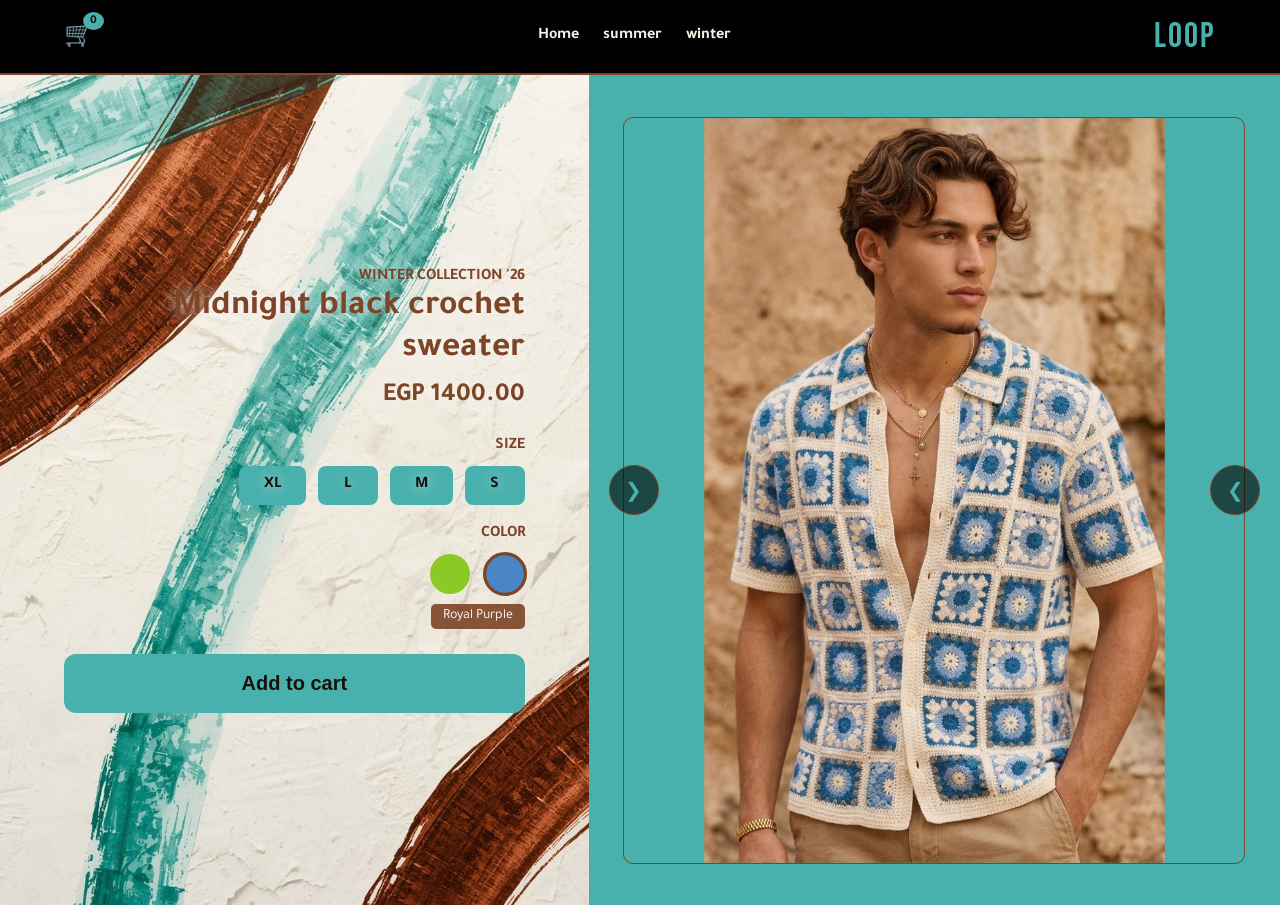
==== summer1.html @ 115cb24f "Add files via upload" ====
<!DOCTYPE html>
<html lang="ar" dir="rtl">

<head>
    <meta charset="UTF-8">
    <title>Midnight black crochet sweater Details - LOOP STORE</title>
    <link rel="preconnect" href="https://fonts.googleapis.com">
    <link rel="preconnect" href="https://fonts.gstatic.com" crossorigin>
    <link href="https://fonts.googleapis.com/css2?family=Bebas+Neue&family=Tajawal:wght@400;700&display=swap"
        rel="stylesheet">
    <meta name="viewport" content="width=device-width, initial-scale=1.0">
    <style>
        :root {
            --bg-dark-brown: #1a0f0a;
            --accent-teal: #48B0AD;
            --accent-brown: #7D4427;
            --text-cream: #f4f1e8;
        }

        * {
            box-sizing: border-box;
            margin: 0;
            padding: 0;
        }

        body {
            font-family: 'Tajawal', sans-serif;
            background-color: var(--bg-dark-brown);
            color: var(--text-cream);
            overflow-x: hidden;
        }

        .brand-header {
            background-color: rgba(0, 0, 0, 0.9);
            padding: 15px 5%;
            display: flex;
            justify-content: space-between;
            align-items: center;
            position: sticky;
            top: 0;
            z-index: 1000;
            border-bottom: 2px solid var(--accent-brown);
        }

        .logo {
            font-family: 'Bebas Neue', sans-serif;
            font-size: 35px;
            color: var(--accent-teal);
            letter-spacing: 2px;
            text-decoration: none;
        }

        .brand-nav a {
            text-decoration: none;
            color: var(--text-cream);
            margin-left: 20px;
            font-weight: bold;
        }

        .cart-wrapper {
            position: relative;
        }

        .cart-icon {
            text-decoration: none;
            color: var(--text-cream);
            font-size: 24px;
        }

        #cart-count {
            background: var(--accent-teal);
            color: var(--bg-dark-brown);
            font-size: 12px;
            padding: 2px 7px;
            border-radius: 50%;
            position: absolute;
            top: -8px;
            right: -10px;
            font-weight: bold;
        }

        .product-page {
            display: flex;
            height: calc(100vh - 70px);
            flex-wrap: wrap;
        }

        .product-gallery {
            flex: 1.2;
            min-width: 50%;
            background-color: #48B0AD;
            position: relative;
            display: flex;
            align-items: center;
            justify-content: center;
            overflow: hidden;
            height: 100%;
        }

        #mainImage {
            width: 90%;
            height: 90%;
            object-fit: contain;
            border-radius: 10px;
            border: 1px solid var(--accent-brown);
            transition: opacity 0.3s ease-in-out;
        }

        .arrow {
            background: rgba(0, 0, 0, 0.6);
            color: var(--accent-teal);
            border: 1px solid var(--accent-brown);
            width: 50px;
            height: 50px;
            border-radius: 50%;
            cursor: pointer;
            position: absolute;
            top: 50%;
            transform: translateY(-50%);
            z-index: 10;
            font-size: 20px;
        }

        .next {
            left: 20px;
        }

        .prev {
            right: 20px;
        }

        .product-details {
            flex: 0.8;
            min-width: 40%;
            padding: 40px 5%;
            background-image: url('fe97df0b-f081-4a4c-a264-b45532ffea62.jpg');
            background-size: cover;
            background-position: center;
            text-align: right;
            display: flex;
            flex-direction: column;
            justify-content: center;
            text-shadow: 0 0 15px rgba(255, 255, 255, 0.8);
        }

        h2.productTitle {
            font-size: 35px;
            margin-bottom: 10px;
            color: #7D4427;
            font-weight: bold;
        }

        .price-tag {
            font-size: 26px;
            margin-bottom: 25px;
            color: #7D4427;
            font-weight: bold;
        }

        .brand-name,
        .options-group span,
        .color-title {
            color: #7D4427;
            font-weight: bold;
        }

        .radio-buttons {
            display: flex;
            gap: 12px;
            margin: 10px 0 20px 0;
            flex-wrap: wrap;
        }

        .radio-buttons input {
            display: none;
        }

        .radio-buttons label {
            background-color: var(--accent-teal);
            color: var(--bg-dark-brown);
            padding: 10px 25px;
            cursor: pointer;
            border-radius: 8px;
            font-weight: bold;
            transition: 0.3s;
            text-align: center;
            min-width: 60px;
        }

        .radio-buttons input:checked+label {
            background-color: var(--accent-brown);
            color: white;
            transform: scale(1.1);
            box-shadow: 0 4px 10px rgba(0, 0, 0, 0.5);
        }

        .colors {
            display: flex;
            gap: 15px;
            margin-top: 10px;
        }

        .color {
            width: 40px;
            height: 40px;
            border-radius: 50%;
            cursor: pointer;
            border: 3px solid transparent;
            transition: 0.3s;
        }

        .color.active {
            border-color: var(--accent-brown);
            transform: scale(1.1);
        }

        .mood {
            margin-top: 10px;
            font-size: 14px;
            background: rgba(125, 68, 39, 0.9);
            padding: 4px 12px;
            border-radius: 5px;
            display: inline-block;
            color: white;
            text-shadow: none;
        }

        .add-btn {
            background-color: var(--accent-teal);
            color: var(--bg-dark-brown);
            border: none;
            padding: 18px;
            font-size: 20px;
            font-weight: 700;
            cursor: pointer;
            width: 100%;
            margin-top: 25px;
            border-radius: 12px;
            transition: 0.3s;
        }

        .add-btn:hover {
            background-color: var(--accent-brown);
            color: white;
            transform: translateY(-3px);
        }

        @keyframes shake {
            25% {
                transform: scale(1.2) rotate(10deg);
            }

            50% {
                transform: scale(1.2) rotate(-10deg);
            }

            100% {
                transform: scale(1);
            }
        }

        @media (max-width: 768px) {
            .product-page {
                flex-direction: column;
                height: auto;
            }

            .product-gallery {
                height: 50vh;
                min-width: 100%;
            }

            .product-details {
                min-width: 100%;
                padding: 30px 20px;
            }
        }
    </style>
</head>

<body>
    <header class="brand-header">
        <a href="index.html" class="logo">LOOP</a>
        <nav class="brand-nav">
            <a href="index.html">Home</a>
            <a href="summer.html">summer</a>
            <a href="winter.html">winter</a>
        </nav>
        <div class="cart-wrapper" id="cartWrapper">
            <a href="cart.html" class="cart-icon">🛒 <span id="cart-count">0</span></a>
        </div>
    </header>

    <main class="product-page">
        <section class="product-gallery">
            <button class="arrow next" onclick="changeImage(-1)">&#10094;</button>
            <img id="mainImage" src="Gemini_Generated_Image_39h1sl39h1sl39h1.png" alt="Product">
            <button class="arrow prev" onclick="changeImage(1)">&#10095;</button>
        </section>

        <section class="product-details">
            <span class="brand-name">WINTER COLLECTION '26</span>
            <h2 class="productTitle" id="productTitle">Midnight black crochet sweater</h2>
            <p class="price-tag">1400.00 EGP</p>

            <div class="options-group">
                <span> SIZE</span>
                <div class="radio-buttons">
                    <input type="radio" name="size" id="s" value="S"> <label for="s">S</label>
                    <input type="radio" name="size" id="m" value="M"> <label for="m">M</label>
                    <input type="radio" name="size" id="l" value="L"> <label for="l">L</label>
                    <input type="radio" name="size" id="xl" value="XL"> <label for="xl">XL</label>
                </div>
            </div>

            <div class="color-box">
                <div class="color-title"> COLOR</div>
                <div class="colors">
                    <div class="color active" style="background:#4A86C5" data-color="Sky Blue" data-mood="Sky Blue">
                    </div>
                    <div class="color" style="background:#8AC926" data-color="Lime Green" data-mood="Lime Green"></div>
                    <!-- <div class="color" style="background:#4a7c6a" data-color="green" data-mood="Turquoise"></div> -->
                </div>
                <p id="moodText" class="mood">Royal Purple</p>
            </div>

            <button class="add-btn" onclick="addToMyCart()">Add to cart</button>
        </section>
    </main>

    <script>
        const productData = {
            'Sky Blue': ["Gemini_Generated_Image_39h1sl39h1sl39h1.png"],
            'Lime Green': ["Gemini_Generated_Image_j1rgnbj1rgnbj1rg.png", "Gemini_Generated_Image_mx71i1mx71i1mx71.png", "Gemini_Generated_Image_a7s9b3a7s9b3a7s9.png", "Gemini_Generated_Image_6stiyc6stiyc6sti.png"],
            // 'green': ["a486c233-45b1-49ea-a122-051cd7dc4dd5.jpg"],
        };

        let currentColor = 'purple';
        let currentIndex = 0;

        function updateGallery() {
            const mainImg = document.getElementById('mainImage');
            mainImg.style.opacity = '0';

            setTimeout(() => {
                const newSrc = productData[currentColor][currentIndex];
                mainImg.src = newSrc;
                mainImg.onload = () => {
                    mainImg.style.opacity = '1';
                };
            }, 200);
        }

        function changeImage(direction) {
            const currentImages = productData[currentColor];
            currentIndex += direction;
            if (currentIndex >= currentImages.length) currentIndex = 0;
            if (currentIndex < 0) currentIndex = currentImages.length - 1;
            updateGallery();
        }

        const colorElements = document.querySelectorAll('.color');
        colorElements.forEach(el => {
            el.addEventListener('click', () => {
                colorElements.forEach(c => c.classList.remove('active'));
                el.classList.add('active');

                currentColor = el.dataset.color;
                currentIndex = 0;
                document.getElementById('moodText').textContent = el.dataset.mood;
                updateGallery();
            });
        });

        function updateCartNumber() {
            let cartItems = JSON.parse(localStorage.getItem('myCart')) || [];
            document.getElementById('cart-count').innerText = cartItems.length;
        }
        updateCartNumber();

        function addToMyCart() {
            const selectedSize = document.querySelector('input[name="size"]:checked')?.value;
            if (!selectedSize) {
                alert("Please, Choose The Size First");
                return;
            }

            const imgElement = document.getElementById('mainImage');
            const cartIcon = document.getElementById('cartWrapper');
            const flyingImg = imgElement.cloneNode();
            const rect = imgElement.getBoundingClientRect();
            const cartRect = cartIcon.getBoundingClientRect();

            Object.assign(flyingImg.style, {
                position: 'fixed',
                top: rect.top + 'px',
                left: rect.left + 'px',
                width: rect.width + 'px',
                height: rect.height + 'px',
                zIndex: '5000',
                transition: 'all 0.8s cubic-bezier(0.45, 0.05, 0.55, 0.95)',
                borderRadius: '10px',
                pointerEvents: 'none',
                objectFit: 'contain'
            });

            document.body.appendChild(flyingImg);

            requestAnimationFrame(() => {
                flyingImg.style.top = cartRect.top + 'px';
                flyingImg.style.left = cartRect.left + 'px';
                flyingImg.style.width = '20px';
                flyingImg.style.height = '20px';
                flyingImg.style.transform = 'rotate(720deg)';
                flyingImg.style.opacity = '0.3';
            });

            const activeColor = document.querySelector('.color.active');
            const colorName = activeColor ? activeColor.dataset.mood : currentColor;

            let cartItems = JSON.parse(localStorage.getItem('myCart')) || [];
            cartItems.push({
                name: document.getElementById('productTitle').innerText,
                price: "1400.00 EGP",
                size: selectedSize,
                color: colorName,
                image: imgElement.src
            });
            localStorage.setItem('myCart', JSON.stringify(cartItems));

            setTimeout(() => {
                flyingImg.remove();
                cartIcon.style.animation = "shake 0.5s ease";
                updateCartNumber();
                setTimeout(() => cartIcon.style.animation = "", 500);
            }, 800);
        }
    </script>
</body>

</html>
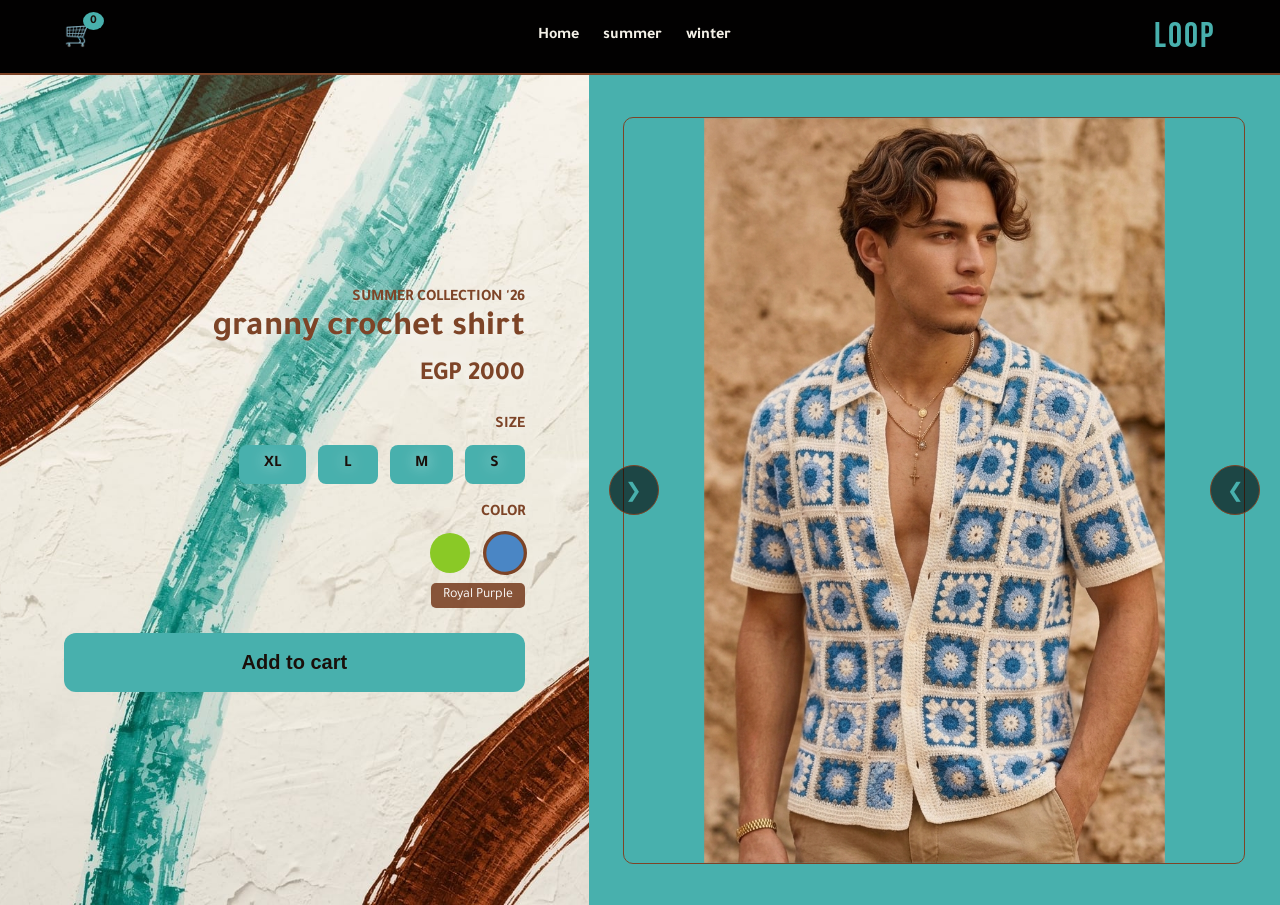
==== commit 93771845: "Update summer1.html" ====
--- a/summer1.html
+++ b/summer1.html
@@ -299,9 +299,9 @@
         </section>
 
         <section class="product-details">
-            <span class="brand-name">WINTER COLLECTION '26</span>
-            <h2 class="productTitle" id="productTitle">Midnight black crochet sweater</h2>
-            <p class="price-tag">1400.00 EGP</p>
+            <span class="brand-name">SUMMER COLLECTION '26</span>
+            <h2 class="productTitle" id="productTitle">granny crochet shirt</h2>
+            <p class="price-tag">2000 EGP</p>
 
             <div class="options-group">
                 <span> SIZE</span>
@@ -438,4 +438,4 @@
     </script>
 </body>
 
-</html>+</html>
